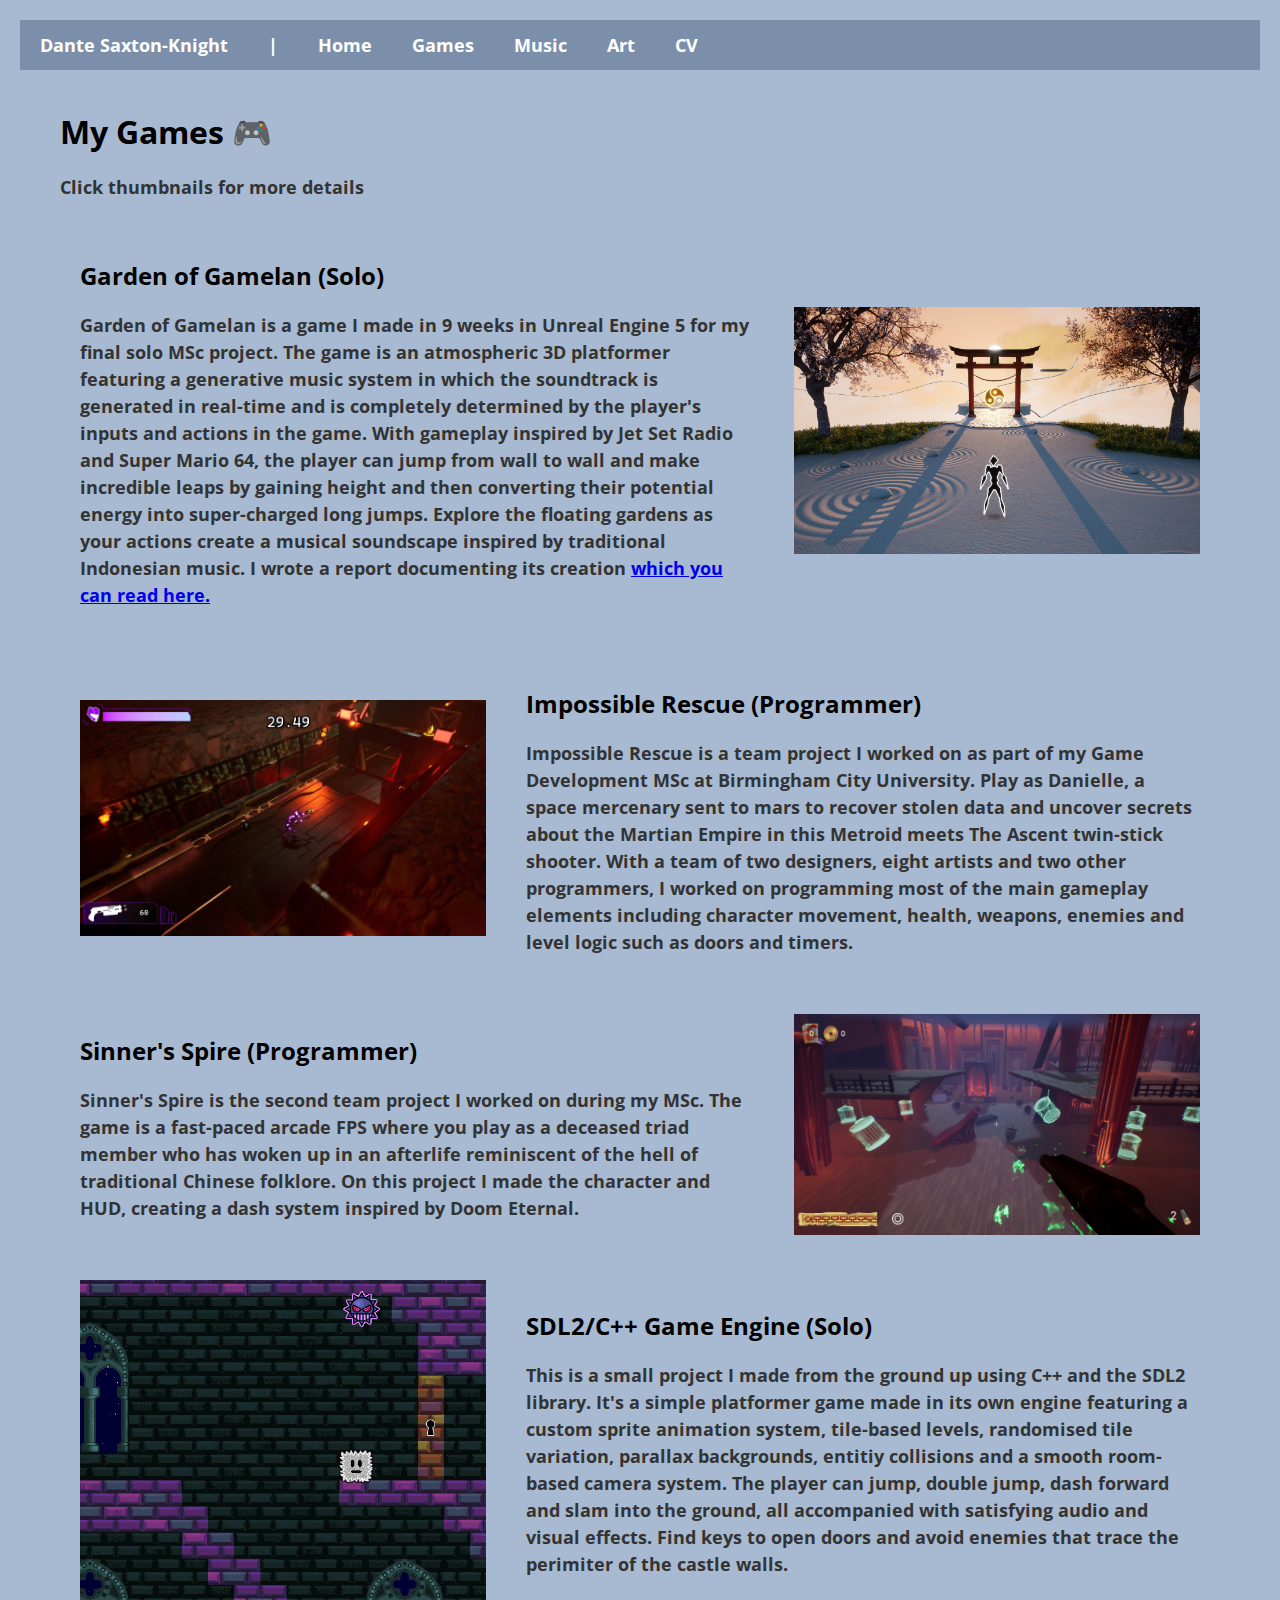
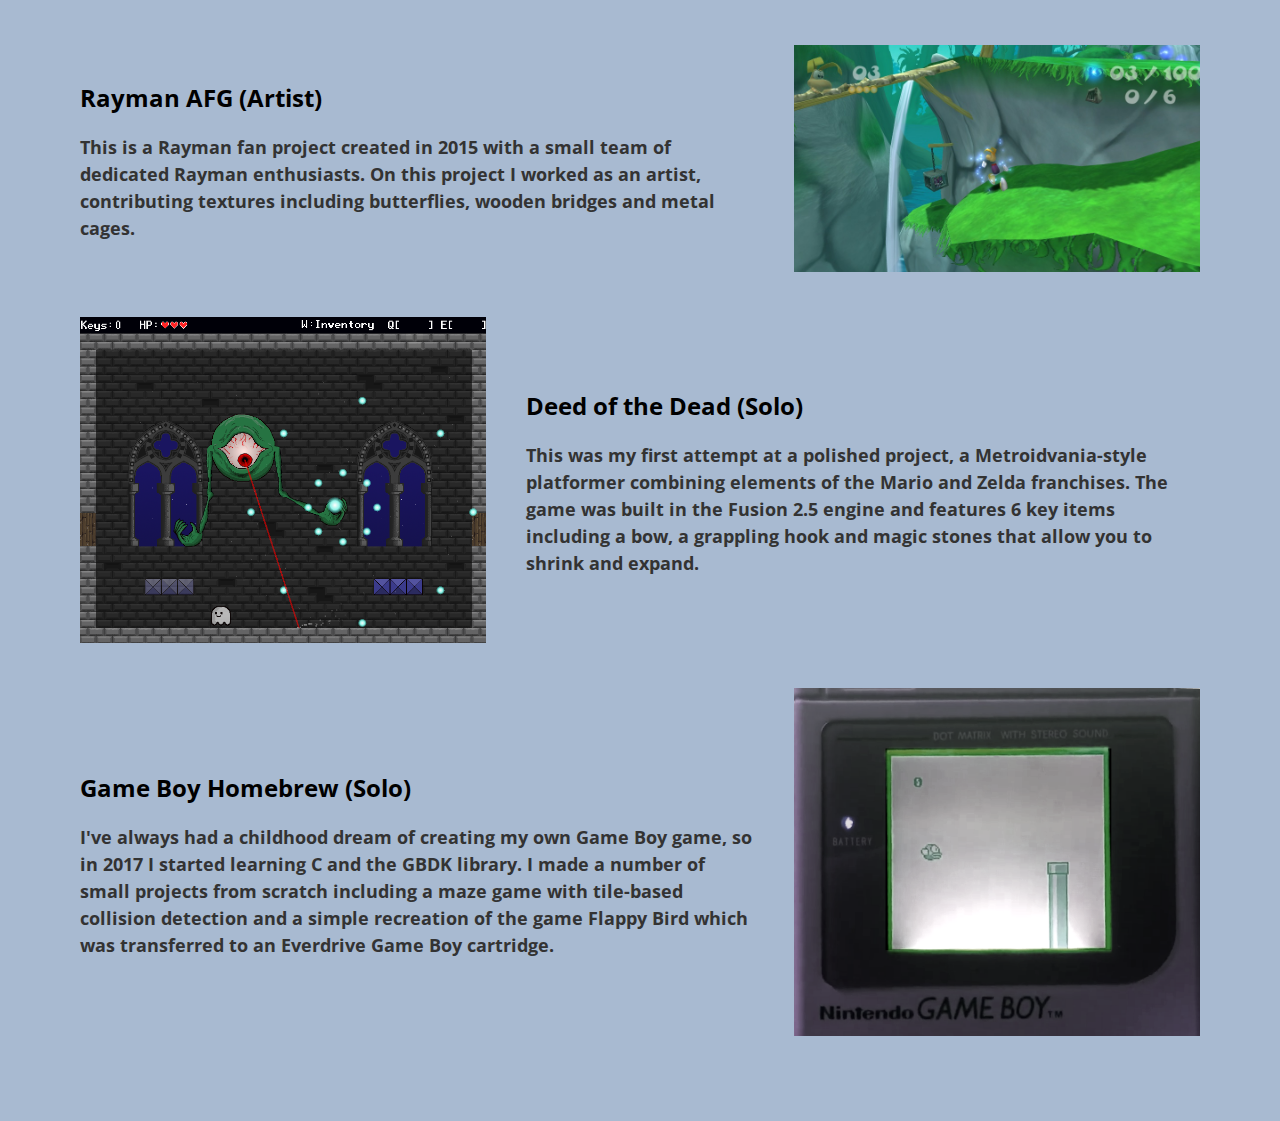
==== games.html @ 6fd6e0af "first commit" ====
<!DOCTYPE html>
<html>
<head>
  <title>Dante S-K - Games</title>
  <link rel="stylesheet" type="text/css" href="style.css">
</head>
<body>
  <div class="sidebar">
    <a class="sidebar-name">Dante Saxton-Knight</a>
    <a class="sidebar-name">|</a>
    <a href="index.html" class="sidebar-button">Home</a>
    <a href="games.html" class="sidebar-button">Games</a>
    <a href="music.html" class="sidebar-button">Music</a>
    <a href="art.html" class="sidebar-button">Art</a>
    <a href="CV.html" class="sidebar-button">CV</a>
  </div>
  
  <div class="paragraphs">
    <h1>My Games 🎮</h1>
    <p>Click thumbnails for more details</p>
    <div class="games-container">
      <div class="text-block">
        <h2>Garden of Gamelan (Solo)</h2>
        <p>Garden of Gamelan is a game I made in 9 weeks in Unreal Engine 5 for my final solo MSc project. The game is an atmospheric 3D platformer featuring a generative music system in which
          the soundtrack is generated in real-time and is completely determined by the player's inputs and actions in the game. With gameplay inspired by Jet Set Radio and Super Mario 64, the
          player can jump from wall to wall and make incredible leaps by gaining height and then converting their potential energy into super-charged long jumps. Explore the floating gardens as your actions create 
          a musical soundscape inspired by traditional Indonesian music. I wrote a report documenting its creation <a href="https://drive.google.com/file/d/1BaAspBDC5gyMKwdsFTv2wIdtqJ1etZcb/view?usp=drive_link">which you can read here.</a>
        </p>
      </div>
        <a href="https://www.youtube.com/watch?v=254doJ3CXf0" target="_blank" class="game-link"><img class="game-image" src="gamelan.jpg"></a>
    </div>
     

    <div class="games-container">
      <a href="https://ambidextroid.itch.io/impossible-rescue" target="_blank" class="game-link"><img class="game-image" src="rescue.jpg"></a>
      <div class="text-block">
        <h2>Impossible Rescue (Programmer)</h2>
        <p>Impossible Rescue is a team project I worked on as part of my Game Development MSc at Birmingham City University. Play as Danielle, a space mercenary sent to mars to recover stolen data and
          uncover secrets about the Martian Empire in this Metroid meets The Ascent twin-stick shooter. With a team of two designers, eight artists and two other programmers, I worked on programming most of the main 
          gameplay elements including character movement, health, weapons, enemies and level logic such as doors and timers.
        </p>
      </div>
    </div>

    <div class="games-container">
      <div class="text-block">
        <h2>Sinner's Spire (Programmer)</h2>
        <p>Sinner's Spire is the second team project I worked on during my MSc. The game is a fast-paced arcade FPS where you play as a deceased triad member who has woken up in an afterlife reminiscent
          of the hell of traditional Chinese folklore. On this project I made the character and HUD, creating a dash system inspired by Doom Eternal.
        </p>
      </div>
      <a href="https://ambidextroid.itch.io/sinners-spire" target="_blank" class="game-link"><img class="game-image" src="spire.jpg"></a>
    </div>

    <div class="games-container">
      <a href="https://github.com/Ambidextroid/SDL2-demo" target="_blank" class="game-link"><img class="game-image" src="SDL2.png"></a>
      <div class="text-block">
        <h2>SDL2/C++ Game Engine (Solo)</h2>
        <p>This is a small project I made from the ground up using C++ and the SDL2 library. It's a simple platformer game made in its own engine featuring a custom sprite animation system, tile-based levels, randomised tile variation,
        parallax backgrounds, entitiy collisions and a smooth room-based camera system. The player can jump, double jump, dash forward and slam into the ground, all accompanied with satisfying audio and visual effects. Find keys
        to open doors and avoid enemies that trace the perimiter of the castle walls.
        </p>
      </div>
    </div>

    <div class="games-container">
      <div class="text-block">
        <h2>Rayman AFG (Artist)</h2>
        <p>This is a Rayman fan project created in 2015 with a small team of dedicated Rayman enthusiasts. On this project I worked as an artist, contributing textures including butterflies, wooden bridges and metal cages.
        </p>
      </div>
      <a href="https://raymanpc.com/forum/viewtopic.php?t=21612" target="_blank" class="game-link"><img class="game-image" src="rayman.jpg"></a>
    </div>

    <div class="games-container">
      <a href="https://www.youtube.com/watch?v=Utv1nZLMQ4M" target="_blank" class="game-link"><img class="game-image" src="DotD.png"></a>
      <div class="text-block">
        <h2>Deed of the Dead (Solo)</h2>
        <p>This was my first attempt at a polished project, a Metroidvania-style platformer combining elements of the Mario and Zelda franchises. The game was built in the Fusion 2.5 engine and features 6 key items
          including a bow, a grappling hook and magic stones that allow you to shrink and expand.
        </p>
      </div>
    </div>

    <div class="games-container">
      <div class="text-block">
        <h2>Game Boy Homebrew (Solo)</h2>
        <p>I've always had a childhood dream of creating my own Game Boy game, so in 2017 I started learning C and the GBDK library. I made a number of small projects from scratch including a maze game with tile-based collision detection
          and a simple recreation of the game Flappy Bird which was transferred to an Everdrive Game Boy cartridge.
        </p>
      </div>
      <a href="https://pastebin.com/5VcarS9b" class="game-link" target="_blank" ><img class="game-image" src="gameboy.png"></a>
    </div>

  </div>
</body>
</html>
---- style.css ----
@import url('https://fonts.googleapis.com/css2?family=Open+Sans:wght@300&display=swap');

html {
  margin-left: calc(100vw - 100%)
}

body {
  font-family: 'Open Sans', sans-serif; 
  background-color: #a8bad1;
  margin: 0 auto; 
  max-width: 1300px; 
  padding: 20px; 
}

.buttons-container {
  display: flex;
  justify-content: center;
  align-items: center;
  flex-wrap: wrap; 
  width: 100%; 
  background-color: #7c8faa;
  position: relative; 
}

.button {
  position: relative;
  display: flex;
  flex-direction: column;
  justify-content: center;
  align-items: center;
  text-decoration: none;
  color: #fff;
  font-size: 50px;
  font-weight: bold;
  margin: 20px;
  padding: 20px;
  border: none;
  width: calc(33.33% - 80px);
  height: 120px;
  z-index: 1;
  
}


.button:hover::before {
  content: "";
  position: absolute;
  top: 0;
  left: 0;
  width: 100%;
  height: 100%;
  background-color: rgba(0, 0, 0, 0.6);
  z-index: 1;
  animation: 0.3s 1 fadeIn;
}

.button:hover.visible {
  z-index: 100;
}

@keyframes fadeIn {
  from {
    opacity: 0;
  }
  to {
    opacity: 1;
  }
}


.button-image {
  position: absolute;
  top: 0;
  left: 0;
  width: 100%;
  height: 100%;
  background-size: cover;
  background-position: center;
  z-index: -1;
}

.button-text {
  position: relative;
  z-index: 1;
  text-shadow:
    3px 3px 0 #000,
    -1px -1px 0 #000,  
    1px -1px 0 #000,
    -1px 1px 0 #000,
    1px 1px 0 #000;
}


.sidebar {
  display: flex;
  justify-content: flex-start;
  align-items: center;
  height: 50px;
  background-color: #7c8faa;
}

.sidebar-button, .sidebar-name {
  text-decoration: none;
  color: #fff;
  font-size: 18px;
  font-weight: bold;
  margin: 0 10px;
  padding: 10px;
  
  border-radius: 0;
}

.sidebar-button:hover {
  transition: 0.3s ease;
  background-color: #555b77;
}

.intro {
  order: -1;
  margin-bottom: 20px;
}

.paragraphs {
  text-align: left;
  margin: 40px;
}

.paragraphs p {
  font-size: 18px;
  line-height: 1.5;
  color: #333;
  font-weight: bold;
}



.music {
  width: 49%;
  height: 150px;
  justify-content: center;
  align-items: center;
}


.gallery {
  display: flex;
  flex-wrap: wrap;
  justify-content: center;
  align-items: center;
}

.thumbnail {
  position: relative;
  margin: 5px;
  overflow: hidden;
  cursor: pointer;
  width: 18%;
}

.thumbnail img {
  width: 100%;
  height: auto;
  object-fit: cover;
  border-radius: 10px;
}

.thumbnail::before {
  content: "";
  position: absolute;
  top: 0;
  left: 0;
  width: 100%;
  height: calc(100% - 5px);
  background-color: rgba(0, 0, 0, 0.3);
  opacity: 0;
  transition: opacity 0.3s ease-in-out;
  border-radius: 10px;
}

.thumbnail:hover::before {
  opacity: 1;
}


.expanded {
  position: fixed;
  top: 0;
  left: 0;
  width: 100%;
  height: 100%;
  background-color: rgba(0, 0, 0, 0.8);
  display: none;
  justify-content: center;
  align-items: center;
  z-index: 9999;
}

.expanded img {
  max-width: 100%;
  max-height: 100%;
}


.games-container {
  display: flex;
}

.text-block {
  flex: 1;
  padding: 20px;
}






.games-container {
  display: flex;
  align-items: center;
}

.game-image {
  width: 100%;
}

.game-image:hover {
  filter: brightness(70%);
  transition: 0.3s ease;
}

.game-image:hover::after {
  content: "";
  position: absolute;
  top: 0;
  left: 0;
  width: 100%;
  height: 100%;
  background-color: rgba(128, 128, 128, 0.5); /* Grey translucent overlay color */
}

.game-link {
  width: 35%;
  margin: 20px;
  position: relative;
}







.email-link {
  cursor: pointer;
  color: #555b77;;
  text-decoration: underline;
}
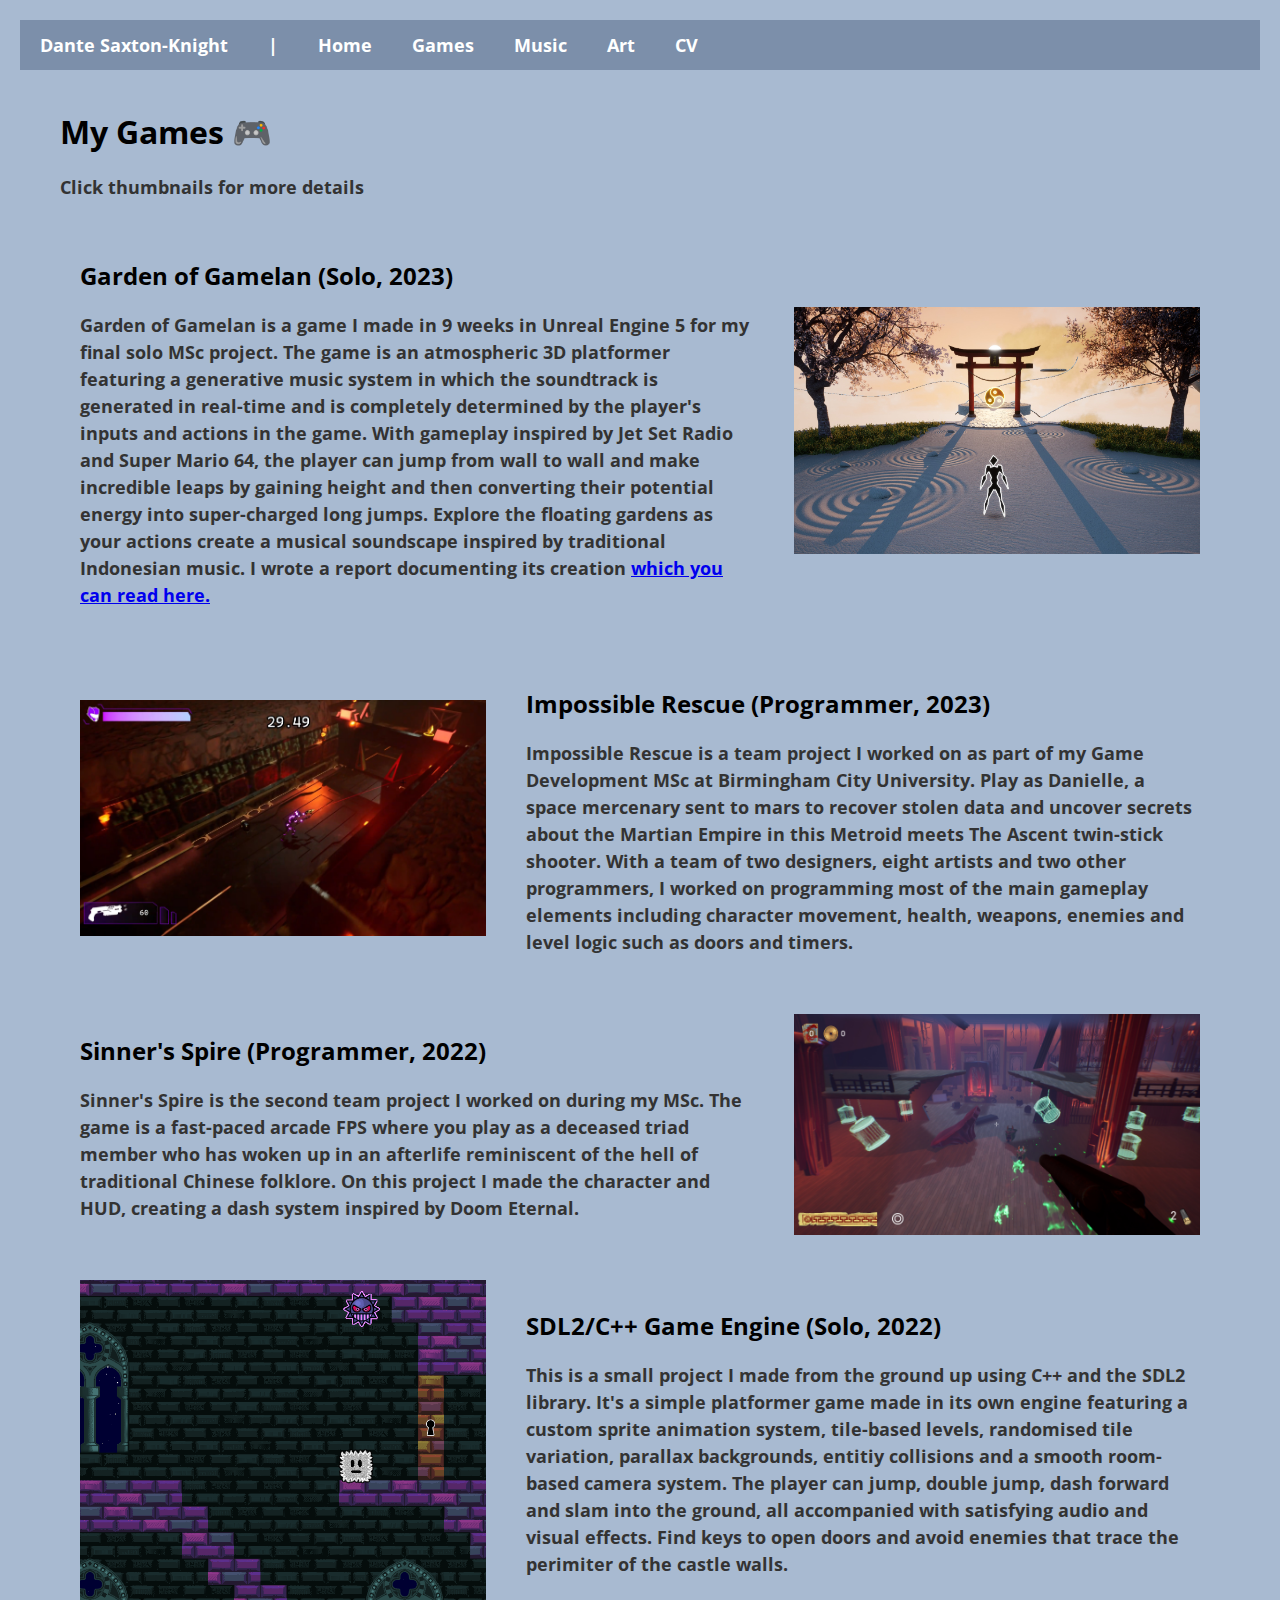
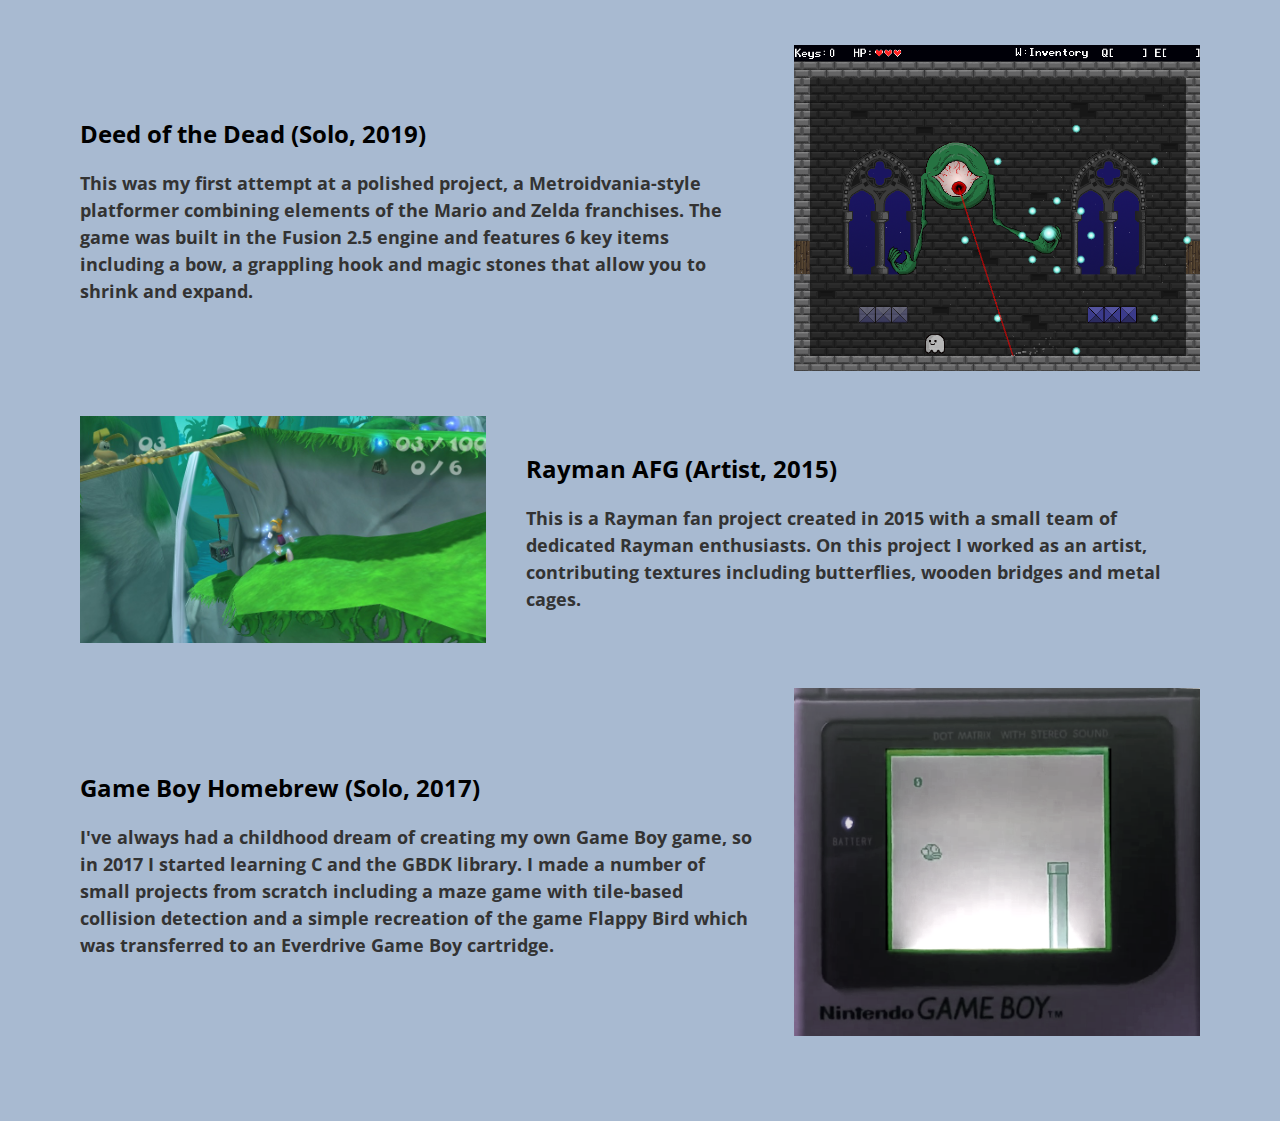
==== commit 864b87bb: "update games page" ====
--- a/games.html
+++ b/games.html
@@ -20,7 +20,7 @@
     <p>Click thumbnails for more details</p>
     <div class="games-container">
       <div class="text-block">
-        <h2>Garden of Gamelan (Solo)</h2>
+        <h2>Garden of Gamelan (Solo, 2023)</h2>
         <p>Garden of Gamelan is a game I made in 9 weeks in Unreal Engine 5 for my final solo MSc project. The game is an atmospheric 3D platformer featuring a generative music system in which
           the soundtrack is generated in real-time and is completely determined by the player's inputs and actions in the game. With gameplay inspired by Jet Set Radio and Super Mario 64, the
           player can jump from wall to wall and make incredible leaps by gaining height and then converting their potential energy into super-charged long jumps. Explore the floating gardens as your actions create 
@@ -34,7 +34,7 @@
     <div class="games-container">
       <a href="https://ambidextroid.itch.io/impossible-rescue" target="_blank" class="game-link"><img class="game-image" src="rescue.jpg"></a>
       <div class="text-block">
-        <h2>Impossible Rescue (Programmer)</h2>
+        <h2>Impossible Rescue (Programmer, 2023)</h2>
         <p>Impossible Rescue is a team project I worked on as part of my Game Development MSc at Birmingham City University. Play as Danielle, a space mercenary sent to mars to recover stolen data and
           uncover secrets about the Martian Empire in this Metroid meets The Ascent twin-stick shooter. With a team of two designers, eight artists and two other programmers, I worked on programming most of the main 
           gameplay elements including character movement, health, weapons, enemies and level logic such as doors and timers.
@@ -44,7 +44,7 @@
 
     <div class="games-container">
       <div class="text-block">
-        <h2>Sinner's Spire (Programmer)</h2>
+        <h2>Sinner's Spire (Programmer, 2022)</h2>
         <p>Sinner's Spire is the second team project I worked on during my MSc. The game is a fast-paced arcade FPS where you play as a deceased triad member who has woken up in an afterlife reminiscent
           of the hell of traditional Chinese folklore. On this project I made the character and HUD, creating a dash system inspired by Doom Eternal.
         </p>
@@ -55,7 +55,7 @@
     <div class="games-container">
       <a href="https://github.com/Ambidextroid/SDL2-demo" target="_blank" class="game-link"><img class="game-image" src="SDL2.png"></a>
       <div class="text-block">
-        <h2>SDL2/C++ Game Engine (Solo)</h2>
+        <h2>SDL2/C++ Game Engine (Solo, 2022)</h2>
         <p>This is a small project I made from the ground up using C++ and the SDL2 library. It's a simple platformer game made in its own engine featuring a custom sprite animation system, tile-based levels, randomised tile variation,
         parallax backgrounds, entitiy collisions and a smooth room-based camera system. The player can jump, double jump, dash forward and slam into the ground, all accompanied with satisfying audio and visual effects. Find keys
         to open doors and avoid enemies that trace the perimiter of the castle walls.
@@ -65,26 +65,26 @@
 
     <div class="games-container">
       <div class="text-block">
-        <h2>Rayman AFG (Artist)</h2>
-        <p>This is a Rayman fan project created in 2015 with a small team of dedicated Rayman enthusiasts. On this project I worked as an artist, contributing textures including butterflies, wooden bridges and metal cages.
+        <h2>Deed of the Dead (Solo, 2019)</h2>
+        <p>This was my first attempt at a polished project, a Metroidvania-style platformer combining elements of the Mario and Zelda franchises. The game was built in the Fusion 2.5 engine and features 6 key items
+          including a bow, a grappling hook and magic stones that allow you to shrink and expand.
         </p>
       </div>
-      <a href="https://raymanpc.com/forum/viewtopic.php?t=21612" target="_blank" class="game-link"><img class="game-image" src="rayman.jpg"></a>
+      <a href="https://www.youtube.com/watch?v=JHfWxn1Ofu0" target="_blank" class="game-link"><img class="game-image" src="DotD.png"></a>
     </div>
 
     <div class="games-container">
-      <a href="https://www.youtube.com/watch?v=Utv1nZLMQ4M" target="_blank" class="game-link"><img class="game-image" src="DotD.png"></a>
+      <a href="https://raymanpc.com/forum/viewtopic.php?t=21612" target="_blank" class="game-link"><img class="game-image" src="rayman.jpg"></a>
       <div class="text-block">
-        <h2>Deed of the Dead (Solo)</h2>
-        <p>This was my first attempt at a polished project, a Metroidvania-style platformer combining elements of the Mario and Zelda franchises. The game was built in the Fusion 2.5 engine and features 6 key items
-          including a bow, a grappling hook and magic stones that allow you to shrink and expand.
+        <h2>Rayman AFG (Artist, 2015)</h2>
+        <p>This is a Rayman fan project created in 2015 with a small team of dedicated Rayman enthusiasts. On this project I worked as an artist, contributing textures including butterflies, wooden bridges and metal cages.
         </p>
       </div>
     </div>
 
     <div class="games-container">
       <div class="text-block">
-        <h2>Game Boy Homebrew (Solo)</h2>
+        <h2>Game Boy Homebrew (Solo, 2017)</h2>
         <p>I've always had a childhood dream of creating my own Game Boy game, so in 2017 I started learning C and the GBDK library. I made a number of small projects from scratch including a maze game with tile-based collision detection
           and a simple recreation of the game Flappy Bird which was transferred to an Everdrive Game Boy cartridge.
         </p>
